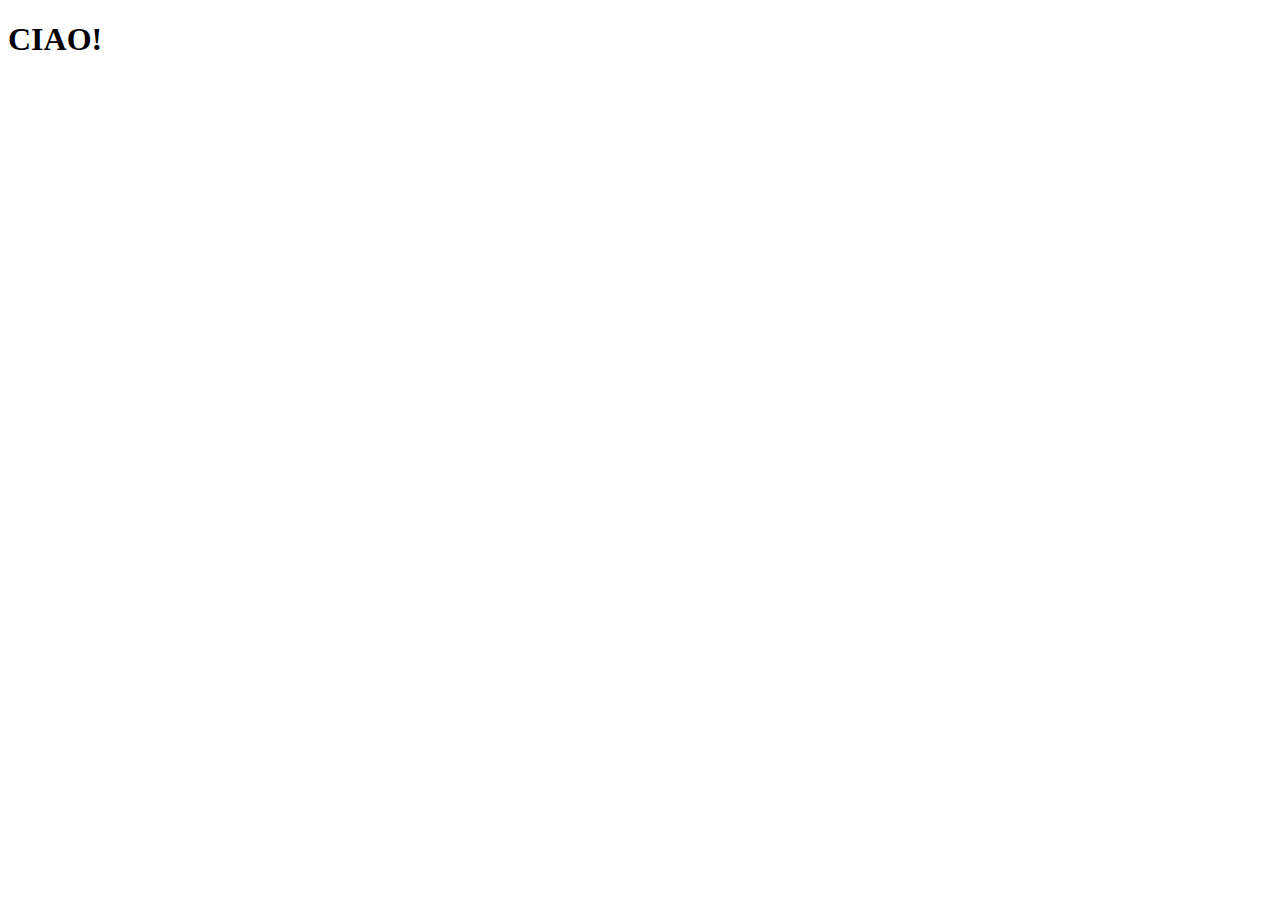
==== todo.html @ 96e16d6f "pushata delle 13.25" ====
<!DOCTYPE html>
<html lang="en">
<head>
    <meta charset="UTF-8">
    <meta http-equiv="X-UA-Compatible" content="IE=edge">
    <meta name="viewport" content="width=device-width, initial-scale=1.0">
    <title>ToDo App</title>
</head>
<body>
    <h1>CIAO!</h1>
</body>
</html>
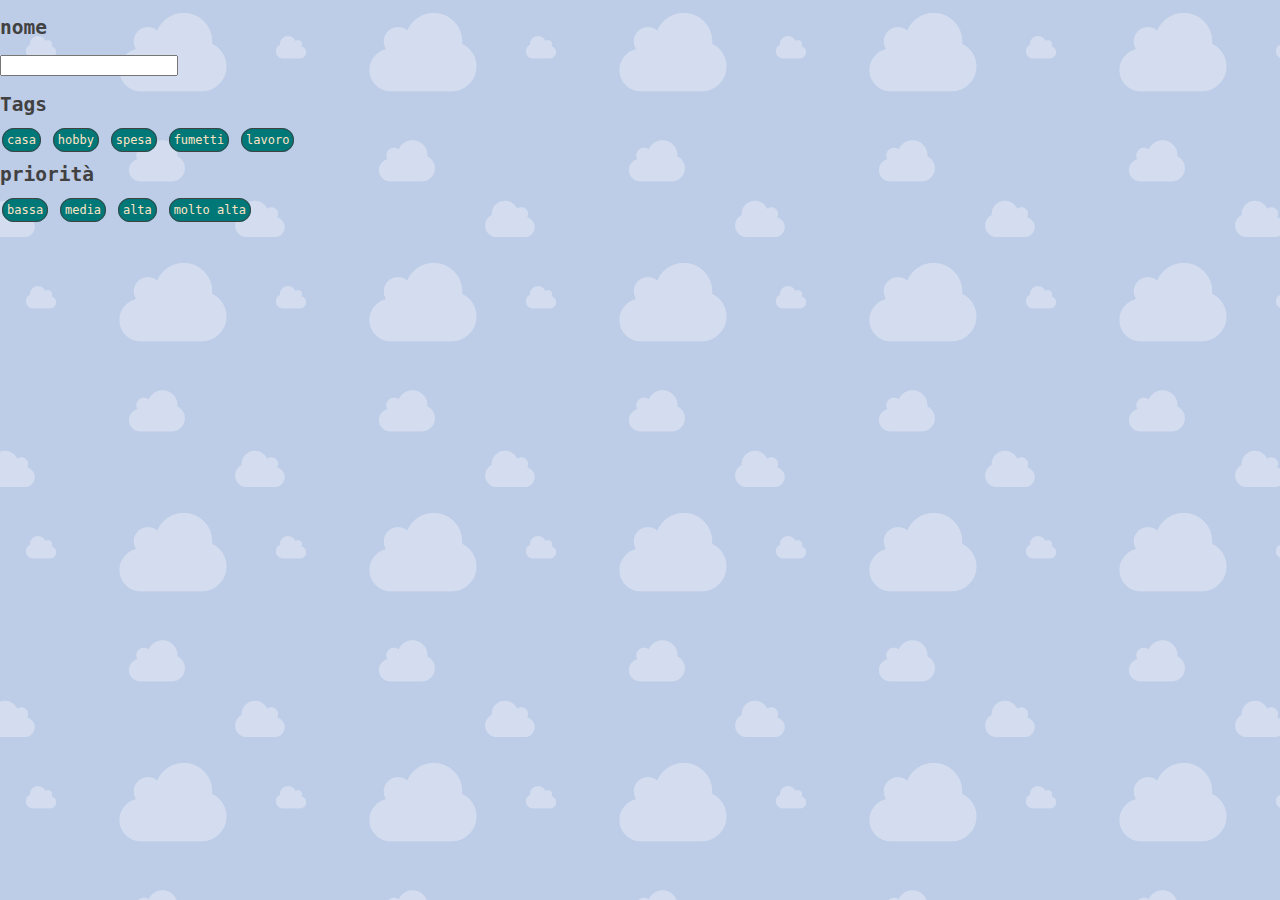
==== commit fb3f44df: "push mercoledì  12.51" ====
--- a/todo.html
+++ b/todo.html
@@ -5,8 +5,28 @@
     <meta http-equiv="X-UA-Compatible" content="IE=edge">
     <meta name="viewport" content="width=device-width, initial-scale=1.0">
     <title>ToDo App</title>
+    <link rel="stylesheet" href="./style.css">
 </head>
 <body>
-    <h1>CIAO!</h1>
+    <div class="todo-container">
+        <h2>nome</h2>
+        <input type="text" name="todo-name" id="todo-name">
+        <div>
+            <h2>Tags</h2>
+            <span class="tag">casa</span>
+            <span class="tag">hobby</span>
+            <span class="tag">spesa</span>
+            <span class="tag">fumetti</span>
+            <span class="tag">lavoro</span>
+        </div>
+            <div>
+                <h2>priorità</h2>
+                <span class="tag">bassa</span>
+                <span class="tag">media</span>
+                <span class="tag">alta</span>
+                <span class="tag">molto alta</span>
+            </div>
+    </div>
 </body>
+<script src="todo.js"></script>
 </html>--- a/style.css
+++ b/style.css
@@ -0,0 +1,120 @@
+@import url('https://fonts.googleapis.com/css2?family=Mitr:wght@600&family=Saira:ital,wght@1,300;1,400&display=swap');
+
+*{
+  color: #414141;
+  font-family: monospace;
+}
+
+html, body{
+  width: 100%;
+  height: 100vh;
+  margin: 0px;
+  padding: 0px;
+  background-image: url(./assets/tile_background.png);
+}
+
+body{
+  display: flex;
+  flex-direction: column;
+}
+
+.nav-bar{
+  min-height: 50px;
+  box-sizing: border-box;
+  border-bottom: 2px solid;
+  display: flex;
+  align-items: center;
+  padding: 8px;
+  justify-content: space-between;
+  background-color: rgb(50, 97, 183);
+}
+
+.app-title{
+  font-size: x-large;
+  color: bisque;
+  font-family: 'Mitr', sans-serif;
+}
+
+.todos-container{
+  flex-grow: 1;
+  box-sizing: border-box;
+}
+
+.add-button{
+  position: fixed;
+  bottom: 8px;
+  right: 8px;
+  height: 50px;
+  width: 50px;
+  border-radius: 50%;
+  border: 2px solid;
+  background-color: rgb(110, 152, 234) ;
+  display: flex;
+  align-items: center;
+  justify-content: center;
+}
+
+button{
+  background: transparent;
+  border-style: none;
+  cursor: pointer;
+}
+
+.todo-card{
+  box-shadow: 9px 7px 16px 2px rgba(0,0,0,0.66);
+  -webkit-box-shadow: 9px 7px 16px 2px rgba(0,0,0,0.66);
+  -moz-box-shadow: 9px 7px 16px 2px rgba(0,0,0,0.66);
+  display: flex;
+  flex-direction: column;
+  padding: 16px;
+  border-bottom: 2px solid;
+  gap: 4px;
+  margin: 12px;
+  border-radius: 20px;
+}
+
+.divider{
+  width: 100%;
+  height: 2px;
+  border-radius: 1px;
+}
+
+.tag{
+  border: 1px solid;
+  padding:  4px;
+  border-radius: 24px;
+  border-color: #414141;
+  margin: 2px;
+  background-color: rgb(0, 120, 120);
+  color: bisque;
+  box-sizing: border-box;
+  font-size: small;
+}
+
+.tag:hover{
+  background-color: rgb(0, 87, 87);
+  cursor: pointer;
+}
+
+.todo-name{
+  font-size: x-large;
+  font-weight: bold;
+}
+
+.buttons-container{
+  display: flex;
+  justify-content: space-between;
+}
+
+
+@media screen and (min-width: 500px) {
+  .todos-container {
+      display: grid;
+      grid-template-columns:1fr 1fr 1fr ;
+  }
+
+  .todo-card{
+      height: fit-content;
+  }
+  
+}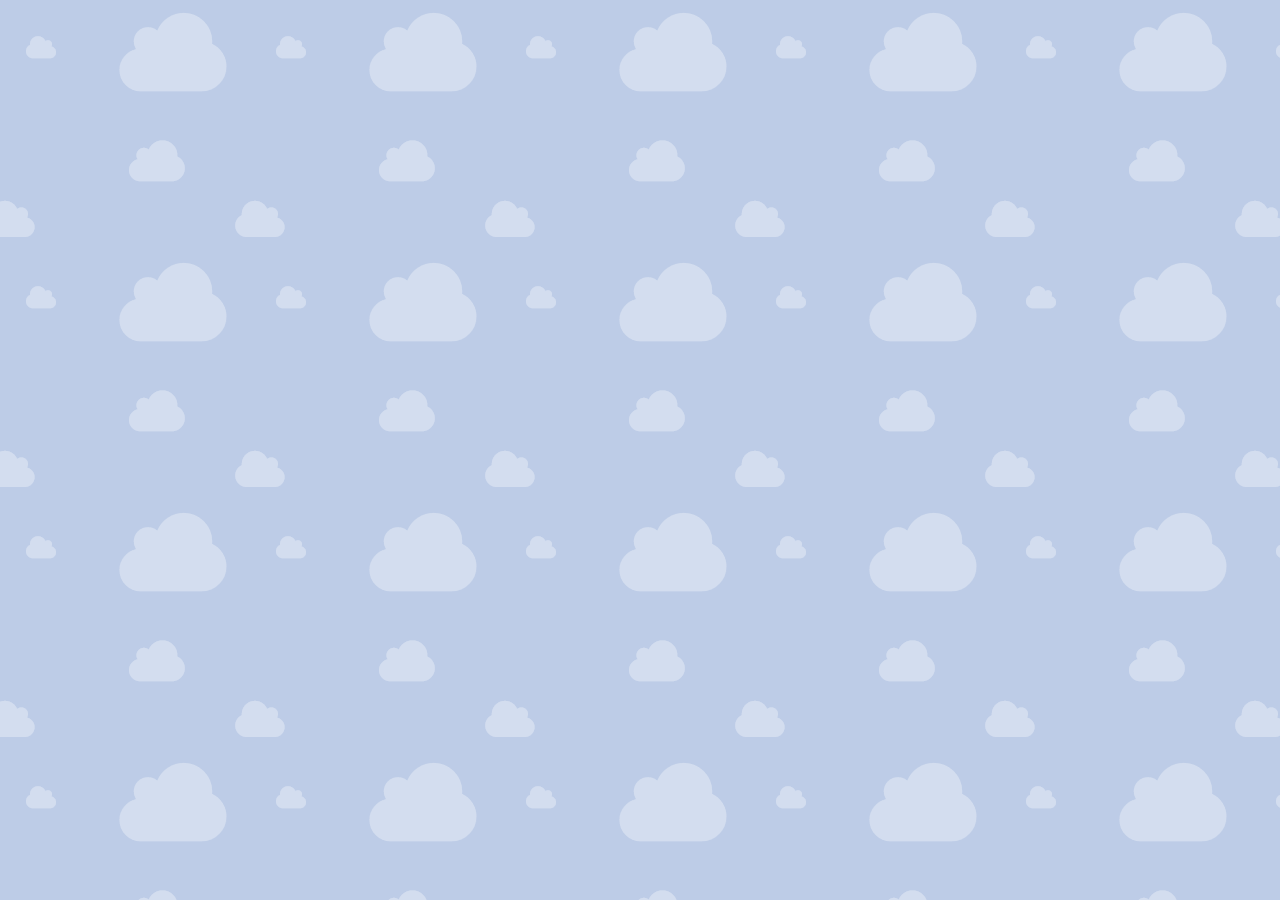
==== commit 398cc774: "push delle 13.25" ====
--- a/todo.html
+++ b/todo.html
@@ -9,7 +9,7 @@
 </head>
 <body>
     <div class="todo-container">
-        <h2>nome</h2>
+        <!-- <h2>nome</h2>
         <input type="text" name="todo-name" id="todo-name">
         <div>
             <h2>Tags</h2>
@@ -25,7 +25,7 @@
                 <span class="tag">media</span>
                 <span class="tag">alta</span>
                 <span class="tag">molto alta</span>
-            </div>
+            </div> -->
     </div>
 </body>
 <script src="todo.js"></script>
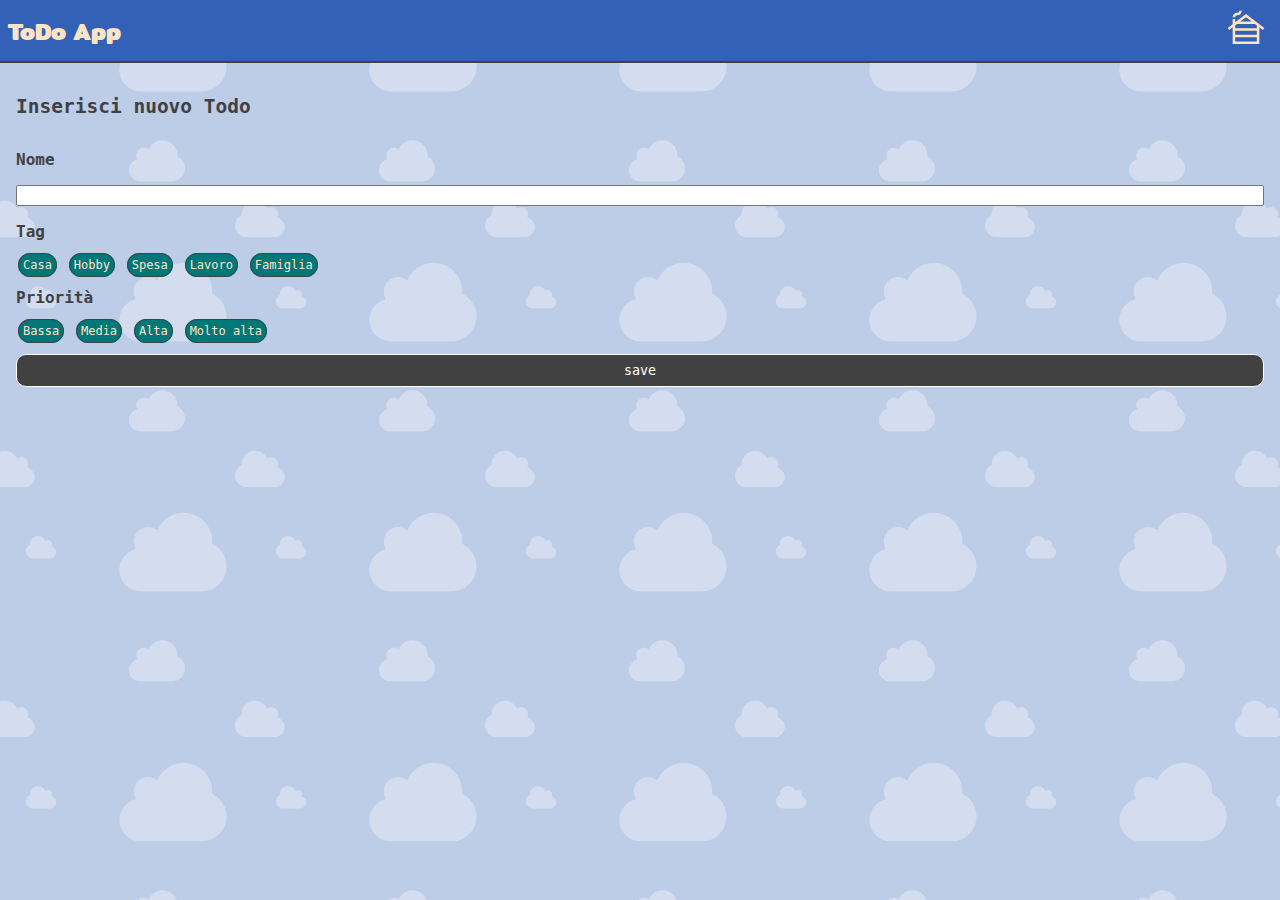
==== commit 0e65a0cd: "edit page and create new page" ====
--- a/todo.html
+++ b/todo.html
@@ -1,32 +1,42 @@
 <!DOCTYPE html>
 <html lang="en">
 <head>
-    <meta charset="UTF-8">
-    <meta http-equiv="X-UA-Compatible" content="IE=edge">
-    <meta name="viewport" content="width=device-width, initial-scale=1.0">
-    <title>ToDo App</title>
-    <link rel="stylesheet" href="./style.css">
+  <meta charset="UTF-8">
+  <meta http-equiv="X-UA-Compatible" content="IE=edge">
+  <meta name="viewport" content="width=device-width, initial-scale=1.0">
+  <title>ToDoApp</title>
+  <link rel="stylesheet" href="./style.css">
 </head>
 <body>
-    <div class="todo-container">
-        <!-- <h2>nome</h2>
-        <input type="text" name="todo-name" id="todo-name">
-        <div>
-            <h2>Tags</h2>
-            <span class="tag">casa</span>
-            <span class="tag">hobby</span>
-            <span class="tag">spesa</span>
-            <span class="tag">fumetti</span>
-            <span class="tag">lavoro</span>
-        </div>
-            <div>
-                <h2>priorità</h2>
-                <span class="tag">bassa</span>
-                <span class="tag">media</span>
-                <span class="tag">alta</span>
-                <span class="tag">molto alta</span>
-            </div> -->
+  <header class="nav-bar">
+    <strong class="app-title">ToDo App</strong>
+    <button id="refresh-button" onclick="goHome()">
+      <img width="40px" src="./assets/home.svg" alt="">
+    </button>
+  </header>
+  <div class="todo-container">
+    <h2 id="page-title">Inserisci nuovo Todo</h2>
+    <strong class="section-title">Nome</strong>
+    <input type="text" name="name-input" id="name-input">
+    <strong class="section-title">Tag</strong>
+    <div class="tags-container">
+      <span class="chip tag" onclick="addOrRemoveTag('Casa')">Casa</span>
+      <span class="chip tag" onclick="addOrRemoveTag('Hobby')">Hobby</span>
+      <span class="chip tag" onclick="addOrRemoveTag('Spesa')">Spesa</span>
+      <span class="chip tag" onclick="addOrRemoveTag('Lavoro')">Lavoro</span>
+      <span class="chip tag" onclick="addOrRemoveTag('Famiglia')">Famiglia</span>
     </div>
+    <strong class="section-title">Priorità</strong>
+    <div class="priority-container">
+      <span class="chip priority" onclick="changePriority(0)">Bassa</span>
+      <span class="chip priority" onclick="changePriority(1)">Media</span>
+      <span class="chip priority" onclick="changePriority(2)">Alta</span>
+      <span class="chip priority" onclick="changePriority(3)">Molto alta</span>
+    </div>
+    <button class="save-button">save</button>
+  </div>
 </body>
-<script src="todo.js"></script>
+<script src="./model.js"></script>
+<script src="./todo.js"></script>
+
 </html>--- a/style.css
+++ b/style.css
@@ -79,7 +79,7 @@
   border-radius: 1px;
 }
 
-.tag{
+.chip{
   border: 1px solid;
   padding:  4px;
   border-radius: 24px;
@@ -91,7 +91,7 @@
   font-size: small;
 }
 
-.tag:hover{
+.chip:hover{
   background-color: rgb(0, 87, 87);
   cursor: pointer;
 }
@@ -107,6 +107,25 @@
 }
 
 
+.todo-container{
+  display: flex;
+  flex-direction: column;
+  gap: 16px;
+  padding: 16px;
+}
+
+.section-title{
+  font-size: large;
+}
+
+.save-button{
+  background-color: #414141;
+  color: white;
+  border: 1px solid;
+  border-radius: 10px;
+  padding: 8px
+}
+
 @media screen and (min-width: 500px) {
   .todos-container {
       display: grid;
@@ -117,4 +136,5 @@
       height: fit-content;
   }
   
-}+}
+
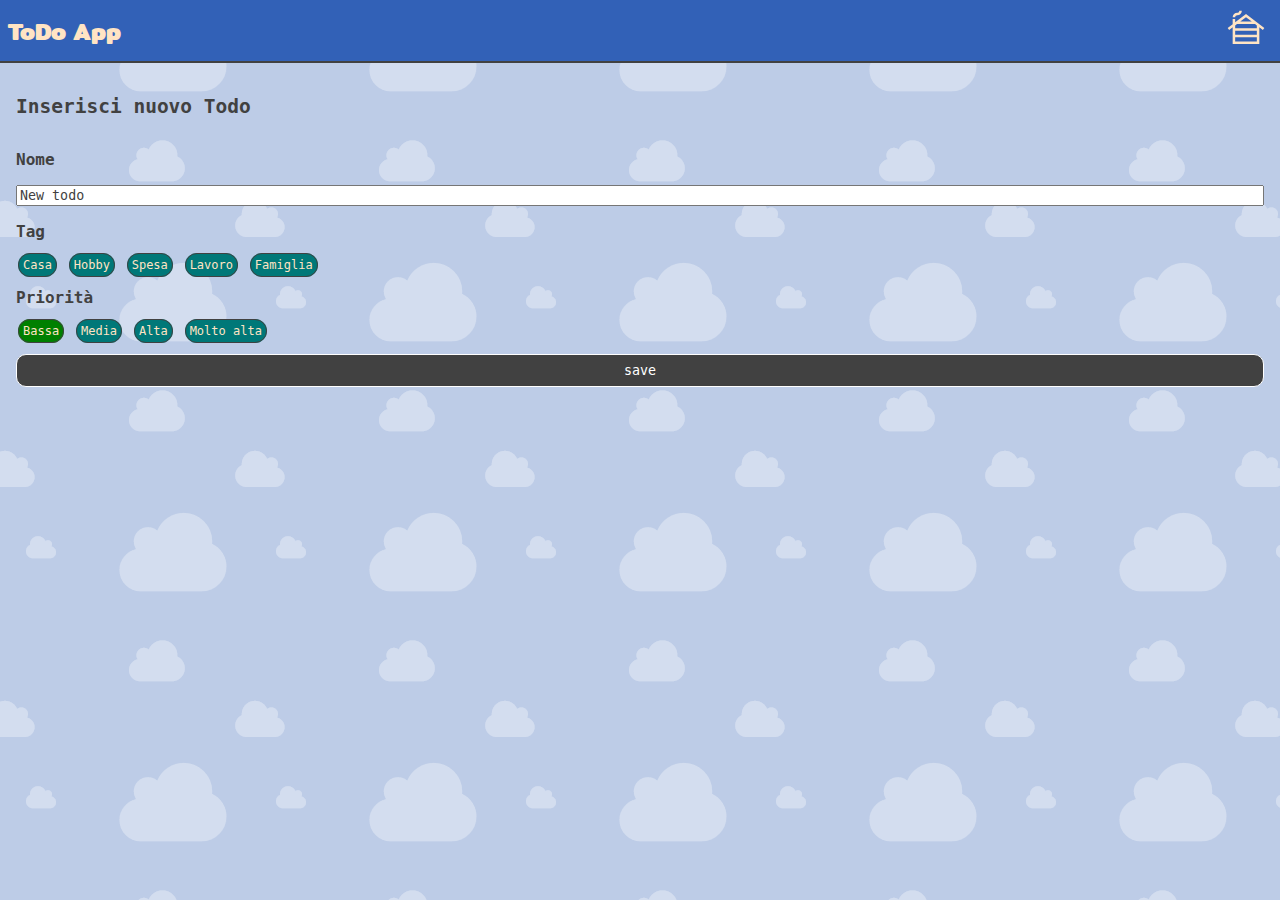
==== commit 3d1df49c: "push con le modifiche sulle funzioni di aggiunta e edit" ====
--- a/todo.html
+++ b/todo.html
@@ -33,7 +33,7 @@
       <span class="chip priority" onclick="changePriority(2)">Alta</span>
       <span class="chip priority" onclick="changePriority(3)">Molto alta</span>
     </div>
-    <button class="save-button">save</button>
+    <button onclick="saveTodo()" class="save-button">save</button>
   </div>
 </body>
 <script src="./model.js"></script>
